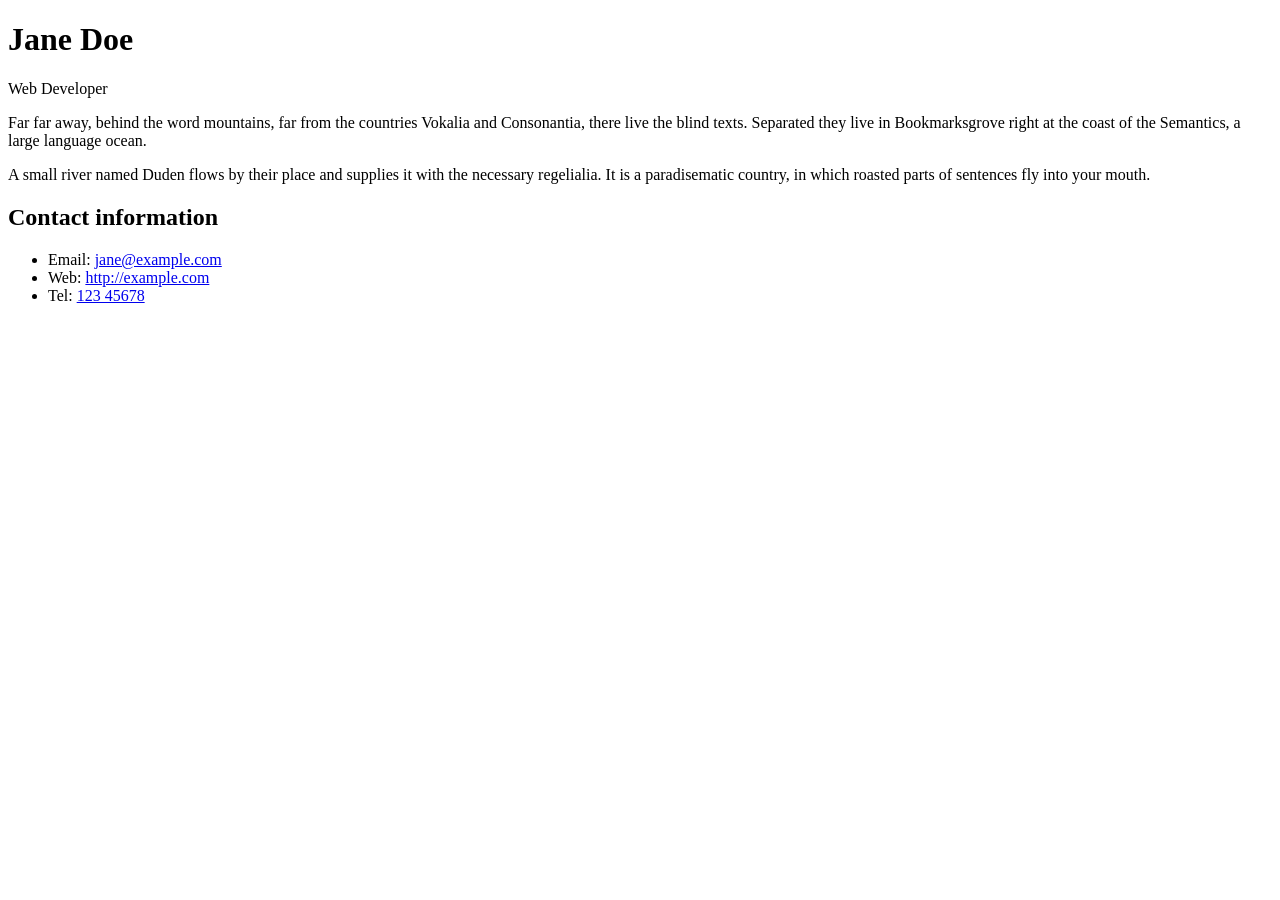
==== Assingment 3/index.html @ 74ca6a3f "added index and css with a few intro changes and name" ====
<!DOCTYPE html>
<html lang="en">

<head>
    <meta charset="UTF-8">
    <meta name="viewport" content="width=device-width, initial-scale=1.0">
<!--
    Name: Reuben Filho
    Assignment: Assignment 3
    Date: October 24, 2026
    File: index.html
-->
<h1>Jane Doe</h1>
<div class="job-title">Web Developer</div>
<p>
  Far far away, behind the word mountains, far from the countries Vokalia and
  Consonantia, there live the blind texts. Separated they live in Bookmarksgrove
  right at the coast of the Semantics, a large language ocean.
</p>

<p>
  A small river named Duden flows by their place and supplies it with the
  necessary regelialia. It is a paradisematic country, in which roasted parts of
  sentences fly into your mouth.
</p>

<h2>Contact information</h2>
<ul>
  <li>Email: <a href="mailto:jane@example.com">jane@example.com</a></li>
  <li>Web: <a href="http://example.com">http://example.com</a></li>
  <li>Tel: <a href="tel:12345678">123 45678</a></li>
</ul>
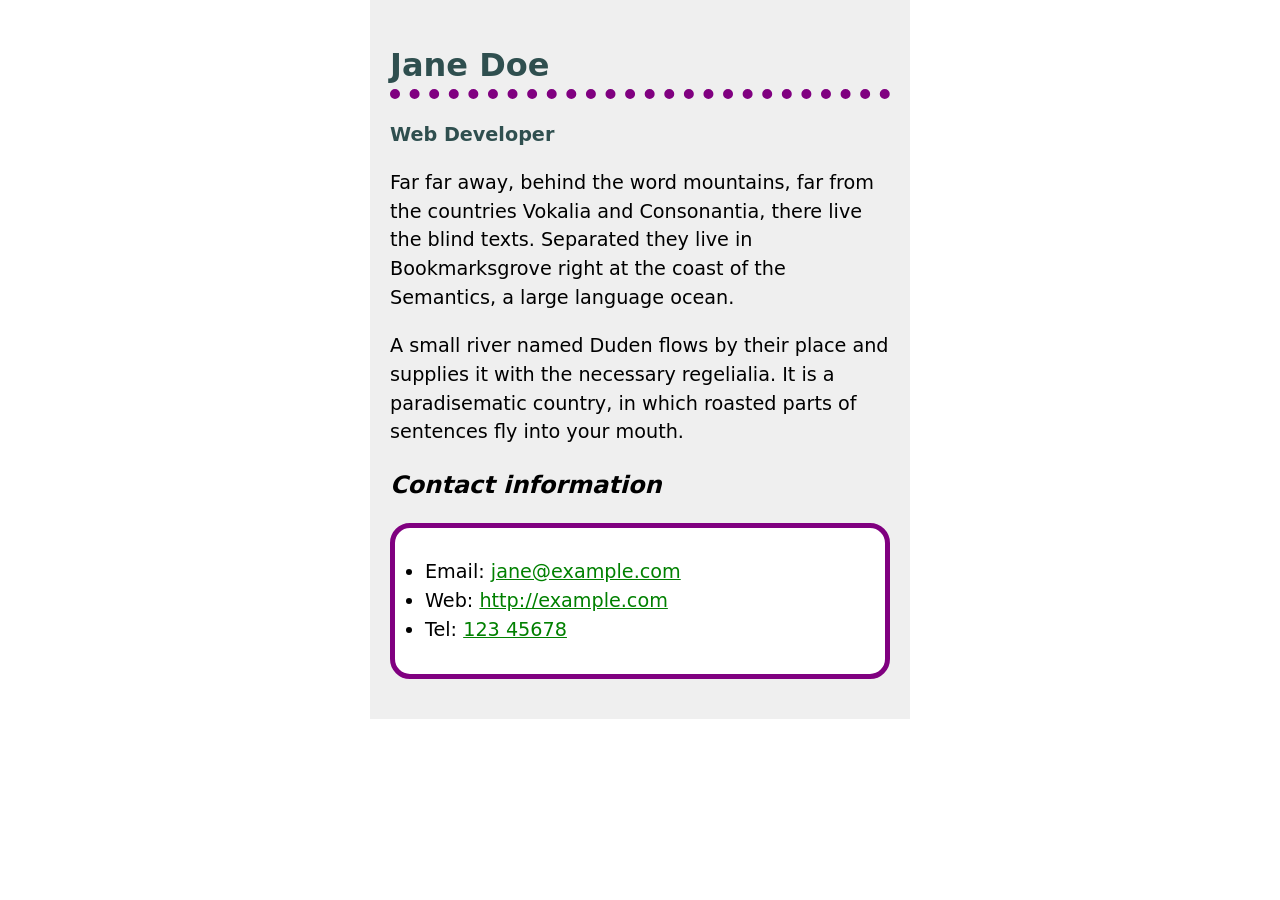
==== commit 028527d3: "added body to index and font settings to css" ====
--- a/Assingment 3/index.html
+++ b/Assingment 3/index.html
@@ -10,6 +10,14 @@
     Date: October 24, 2026
     File: index.html
 -->
+<title>Jane Doe Biography</title>
+
+    <link rel="stylesheet" href="style.css">
+</head>
+
+<body>
+
+
 <h1>Jane Doe</h1>
 <div class="job-title">Web Developer</div>
 <p>
@@ -29,4 +37,8 @@
   <li>Email: <a href="mailto:jane@example.com">jane@example.com</a></li>
   <li>Web: <a href="http://example.com">http://example.com</a></li>
   <li>Tel: <a href="tel:12345678">123 45678</a></li>
-</ul>+</ul>
+
+</body>
+
+</html>
--- a/Assingment 3/style.css
+++ b/Assingment 3/style.css
@@ -0,0 +1,44 @@
+html {
+  background-color: white;
+}
+
+body {
+font: 1.2em / 1.5 system-ui;
+width: 500px;
+padding: 20px;
+margin: 0 auto;
+background-color: #efefef;
+
+}
+
+h1 {
+color: darkslategray;
+font-size: 2rem;
+border-bottom: 10px dotted purple;
+
+}
+
+.job-title {
+
+color: darkslategray;
+font-weight: bold;
+
+}
+
+h2 {
+
+font-size: 1.5rem;
+font-style: italic;
+}
+
+ul {
+
+background-color: white;
+border: 5px solid purple;
+padding: 30px;
+border-radius: 20px;
+}
+
+a {
+color: green;
+}
